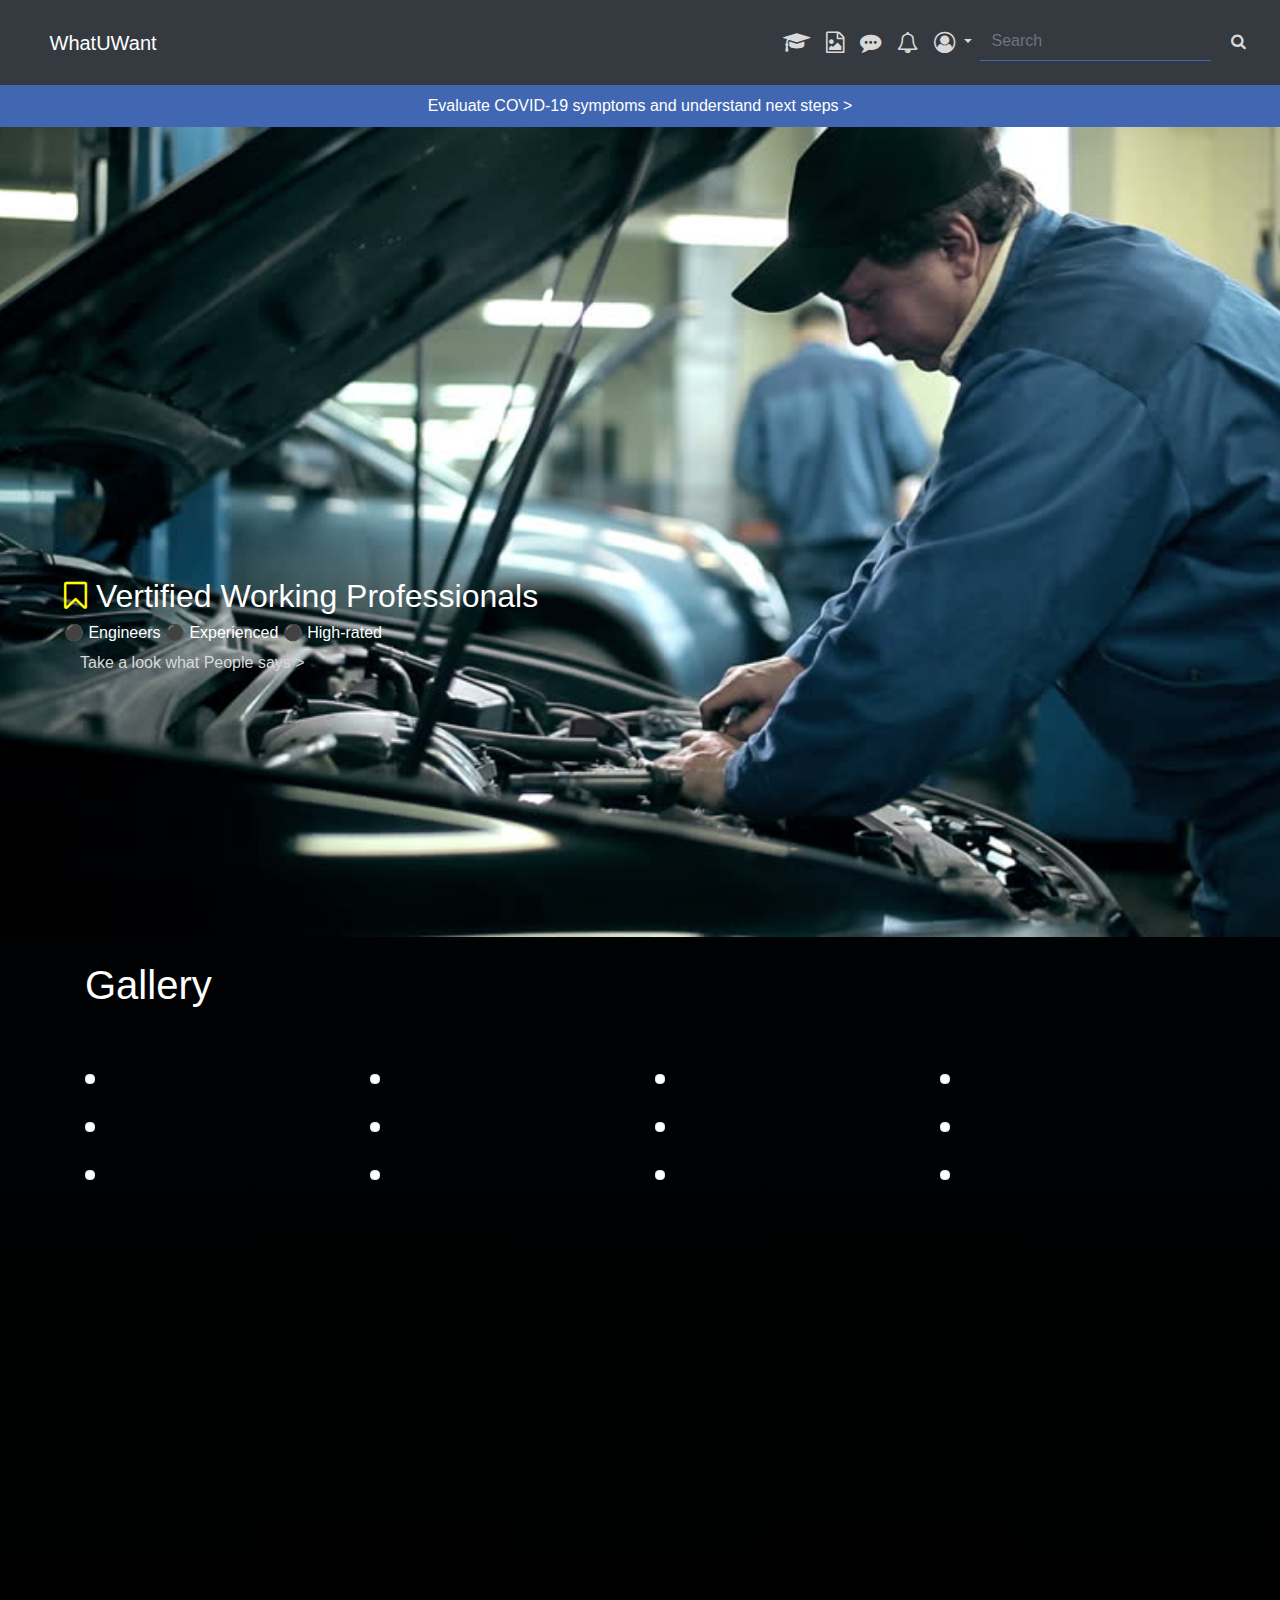
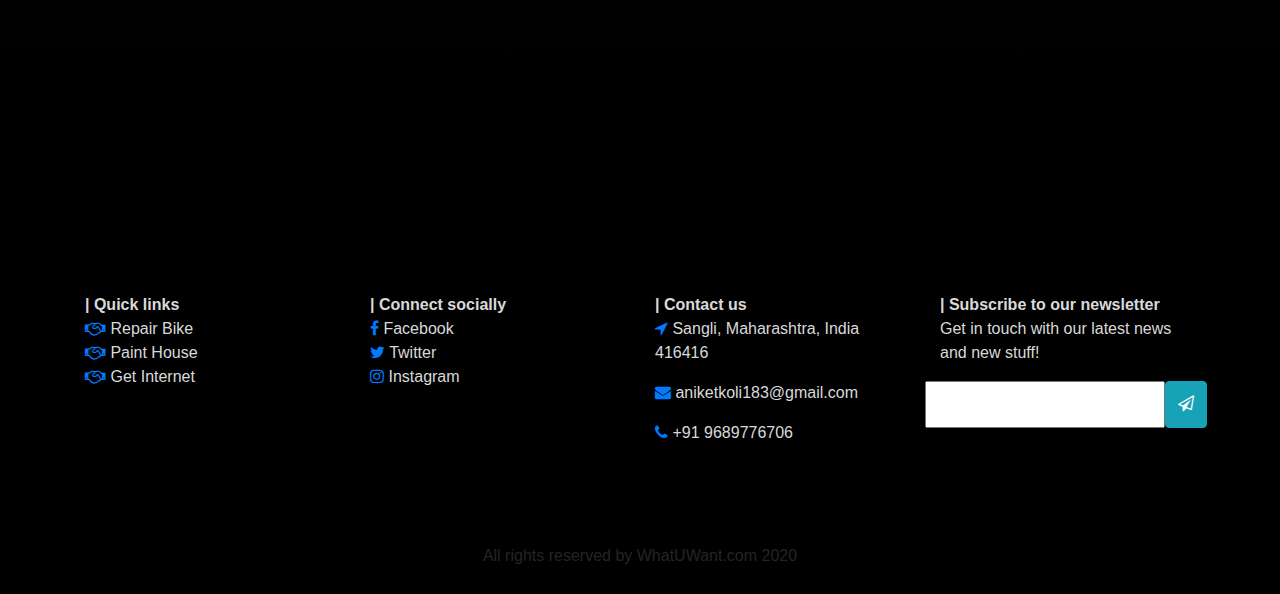
==== gallery.htm @ 5e3b919a "gallery added" ====
<!DOCTYPE html>
<html>
<head>
	<title>Gallery</title>
</head>
<link rel="stylesheet" type="text/css" href="css/index.css">
<link rel="stylesheet" href="https://maxcdn.bootstrapcdn.com/bootstrap/4.5.2/css/bootstrap.min.css">
<link rel="stylesheet" href="https://cdnjs.cloudflare.com/ajax/libs/font-awesome/4.7.0/css/font-awesome.min.css">
<script src="https://ajax.googleapis.com/ajax/libs/jquery/3.5.1/jquery.min.js"></script>
<script src="https://cdnjs.cloudflare.com/ajax/libs/popper.js/1.16.0/umd/popper.min.js"></script>
<script src="https://maxcdn.bootstrapcdn.com/bootstrap/4.5.2/js/bootstrap.min.js"></script>
<script>
	$(document).ready(function(){
	  $('[data-toggle="tooltip"]').tooltip();   
	});
</script>


<body>
	
	<!-- Header section -->
	<nav class="navbar navbar-expand-lg navbar-light bg-dark" style="padding: 2.5vh;">
		<a class="navbar-brand" href="index.htm"  style="color: #fff; 
												-webkit-font-smoothing: antialiased;
												font-family: SF Pro Display,SF Pro Icons,Helvetica Neue,Helvetica,Arial,sans-serif;
												padding-left: 3vh;">
												WhatUWant
		</a>
		<button class="navbar-toggler" type="button" data-toggle="collapse" data-target="#navbarSupportedContent" aria-controls="navbarSupportedContent" aria-expanded="false" aria-label="Toggle navigation">
		  <span class="navbar-toggler-icon"></span>
		</button>
	  
		<div class="collapse navbar-collapse" id="navbarSupportedContent">
		  <ul class="navbar-nav ml-auto">
			<li class="nav-item">
				<a class="nav-link" data-toggle="tooltip" title="Jobs" href="#" style="color: #d9d9d9;">
				<i class="fa fa-graduation-cap fa-lg" aria-hidden="true"></i>
			  </a>
            </li>
            <li class="nav-item">
				<a class="nav-link" data-toggle="tooltip" title="Gallery" href="gallery.htm" style="color: #d9d9d9;">
				<i class="fa fa-file-image-o fa-lg" aria-hidden="true"></i>
			  </a>
		  	</li>
			<li class="nav-item">
				<a class="nav-link" data-toggle="tooltip" title="Send Message" href="#" style="color: #d9d9d9;">
				<i class="fa fa-commenting fa-lg" aria-hidden="true"></i>
			  </a>
		  	</li>
			<li class="nav-item">
			  	<a class="nav-link" data-toggle="tooltip" title="Notifications" href="#" style="color: #d9d9d9;">
				  <i class="fa fa-bell-o fa-lg" aria-hidden="true"></i>
				</a>
			</li>
			<li class="nav-item dropdown">
				  <a class="nav-link dropdown-toggle" 
					   href="#" id="navbarDropdown" 
					   role="button" 
					   data-toggle="dropdown" 
					   aria-haspopup="true" 
					   aria-expanded="false"
					   style="color: #d9d9d9;">
					<i class="fa fa-user-circle-o fa-lg" aria-hidden="true"></i>
			  	</a>
			  	<div class="dropdown-menu" aria-labelledby="navbarDropdown">
					<a class="dropdown-item" href="sign_in.htm">
						<i class="fa fa-key" aria-hidden="true"></i>  Sign In
					</a>
					<a class="dropdown-item" href="sign_up.htm">
						<i class="fa fa-user-plus" aria-hidden="true"></i>  New User
					</a>
					<div class="dropdown-divider"></div>
					<a class="dropdown-item" href="#">
						<i class="fa fa-tachometer" aria-hidden="true"></i>  Dashboard
					</a>
			  	</div>
			</li>
			<li>
				<form class="form-inline my-2 my-lg-0">
					<input class="form-control mr-sm-2" 
							type="search" 
							placeholder="Search" 
							aria-label="Search"  
							style="background-color: transparent;
									border-top: transparent;
									border-left: transparent;
									border-right: transparent;
									border-radius: 0%;
									border-color:  #4267B2;">
					<button class="btn my-2 my-sm-0" type="submit" style="border: none;">
						<i class="fa fa-search" aria-hidden="true" style="color: #d9d9d9;"></i>
					</button>
				</form>
			</li>
		  </ul>
		</div>
	  </nav>
	  <!-- <div class="container"> -->
		<div class="row" 
			style="justify-content: center;
					background-color: #4267B2;
					color: #fff;
					padding-top: 1vh;
					padding-bottom: 1vh;
					-webkit-font-smoothing: antialiased;">
			<a href="https://www.who.int/" target="_blank" style="color: #fff;"> Evaluate COVID‑19 symptoms and understand next steps ></a>
		</div>
	  <!-- </div> -->


	<div class="first-div">
		<div class="row">
			<div class="col-sm-6 col-xs-12">
				
					<h2 class="first-div-text"><i class="fa fa-bookmark-o" aria-hidden="true" style="color: yellow;"></i> Vertified Working Professionals</h2>
					<h6>⚫ Engineers ⚫ Experienced ⚫ High-rated</h6>
					<p>&emsp;<a href="" style="color:#d9d9d9">Take a look what People says ></a></p>
			</div>
		</div>
	</div>


	<div class="second-div">
		<div class="row overflow-hidden">

            <!-- Page Content -->
<div class="container">

    <h1 class="font-weight-light text-center text-lg-left mt-4 mb-0">Gallery</h1>
  
    <hr class="mt-2 mb-5">
  
    <div class="row text-center text-lg-left">
  
      <div class="col-lg-3 col-md-4 col-6">
        <a href="#" class="d-block mb-4 h-100">
              <img class="img-fluid img-thumbnail" src="https://source.unsplash.com/pWkk7iiCoDM/400x300" alt="">
            </a>
      </div>
      <div class="col-lg-3 col-md-4 col-6">
        <a href="#" class="d-block mb-4 h-100">
              <img class="img-fluid img-thumbnail" src="https://source.unsplash.com/aob0ukAYfuI/400x300" alt="">
            </a>
      </div>
      <div class="col-lg-3 col-md-4 col-6">
        <a href="#" class="d-block mb-4 h-100">
              <img class="img-fluid img-thumbnail" src="https://source.unsplash.com/EUfxH-pze7s/400x300" alt="">
            </a>
      </div>
      <div class="col-lg-3 col-md-4 col-6">
        <a href="#" class="d-block mb-4 h-100">
              <img class="img-fluid img-thumbnail" src="https://source.unsplash.com/M185_qYH8vg/400x300" alt="">
            </a>
      </div>
      <div class="col-lg-3 col-md-4 col-6">
        <a href="#" class="d-block mb-4 h-100">
              <img class="img-fluid img-thumbnail" src="https://source.unsplash.com/sesveuG_rNo/400x300" alt="">
            </a>
      </div>
      <div class="col-lg-3 col-md-4 col-6">
        <a href="#" class="d-block mb-4 h-100">
              <img class="img-fluid img-thumbnail" src="https://source.unsplash.com/AvhMzHwiE_0/400x300" alt="">
            </a>
      </div>
      <div class="col-lg-3 col-md-4 col-6">
        <a href="#" class="d-block mb-4 h-100">
              <img class="img-fluid img-thumbnail" src="https://source.unsplash.com/2gYsZUmockw/400x300" alt="">
            </a>
      </div>
      <div class="col-lg-3 col-md-4 col-6">
        <a href="#" class="d-block mb-4 h-100">
              <img class="img-fluid img-thumbnail" src="https://source.unsplash.com/EMSDtjVHdQ8/400x300" alt="">
            </a>
      </div>
      <div class="col-lg-3 col-md-4 col-6">
        <a href="#" class="d-block mb-4 h-100">
              <img class="img-fluid img-thumbnail" src="https://source.unsplash.com/8mUEy0ABdNE/400x300" alt="">
            </a>
      </div>
      <div class="col-lg-3 col-md-4 col-6">
        <a href="#" class="d-block mb-4 h-100">
              <img class="img-fluid img-thumbnail" src="https://source.unsplash.com/G9Rfc1qccH4/400x300" alt="">
            </a>
      </div>
      <div class="col-lg-3 col-md-4 col-6">
        <a href="#" class="d-block mb-4 h-100">
              <img class="img-fluid img-thumbnail" src="https://source.unsplash.com/aJeH0KcFkuc/400x300" alt="">
            </a>
      </div>
      <div class="col-lg-3 col-md-4 col-6">
        <a href="#" class="d-block mb-4 h-100">
              <img class="img-fluid img-thumbnail" src="https://source.unsplash.com/p2TQ-3Bh3Oo/400x300" alt="">
            </a>
      </div>
    </div>
  
  </div>
  <!-- /.container -->


		</div>
	</div>
	

	<!-- Footer section -->

	<div class="footer" style="background: black;">
		<div class="container">
			<div class="row" style="padding-top: 5%;">
				<div class="col-md-3 col-sm-6 col-xs-12 footer-text">
					<b class="quick-links">| Quick links </b><br>
					<a href="#" class="fa fa-handshake-o"></a> Repair Bike <br>
					<a href="#" class="fa fa-handshake-o"></a> Paint House <br>
					<a href="#" class="fa fa-handshake-o"></a> Get Internet
				</div>
				<div class="col-md-3 col-sm-6 col-xs-12 footer-text">
					<b>| Connect socially</b><br>
					<a class="fa fa-facebook" href="#"></a>  Facebook <br>
					<a class="fa fa-twitter" href="#"></a>  Twitter <br>
					<a class="fa fa-instagram" href="#"></a>  Instagram 
				</div>
				<div class="col-md-3 col-sm-6 col-xs-12 footer-text">
					<b>| Contact us</b>
					<p><a href="#" class="fa fa-location-arrow"></a>  Sangli, Maharashtra, India 416416</p>
					<p><a href="#" class="fa fa-envelope"></a>  aniketkoli183@gmail.com</p>
					<p><a href="#" class="fa fa-phone"></a>  +91 9689776706</p>
				</div>
				<div class="col-md-3 col-sm-6 col-xs-12 footer-text">
					<b>| Subscribe to our newsletter</b><br>
					<p> Get in touch with our latest news and new stuff!</p>
					<div class="row" style="padding-top: 0%;">
						<input type="text" style="padding-left: 10%; padding-right: 0%; padding-bottom: 6.5%;" required>
						
						<button class="btn btn-info">  <i class="fa fa-paper-plane-o" aria-hidden="true"></i></button>
					</div>					
				</div>
			</div>
		</div>
		<div class="row">
			<div class="col-md-12 col-sm-12 col-xs-12" style="text-align: center; padding: 2%; ">
				All rights reserved by WhatUWant.com 2020
			</div>			
		</div>
	</div>
</body>
</html>
---- css/index.css ----
html, body 
{
    overflow-x: hidden;
}

.first-div
{
	height: 90vh;
	width: 100%;
	/* background-image: url("firstimage.jpg"); */
	background-image: url('../images/first-div-index-page.jpg');
	background-position: center;
	background-size: cover;
	
	background-color: black;
	color: #fff;
	align-items: center;
	justify-content: center;
	text-align: center;
	/* display: flex; */
}

.nav-link
{
	color: #fff;
	/* font-size: medium; */
}

.first-div
{
	text-align: left;
	padding-left: 5%;
	padding-top: 50vh;
	
}


.second-div
{
	min-height: 100vh;
	width: 100%;
	background-image: linear-gradient(#000203,black);
	background-position: center;
	background-size: cover;
	color: #fff;
	/* display: flex; */
}

.card .checked
{
	color: darkorange;
}

.card .icon-space
{
	letter-spacing: 3px;
}
.footer-text
{
	color: #d9d9d9;
	padding-bottom: 5%;
}

.fa
{
	font-size: 10px;
}
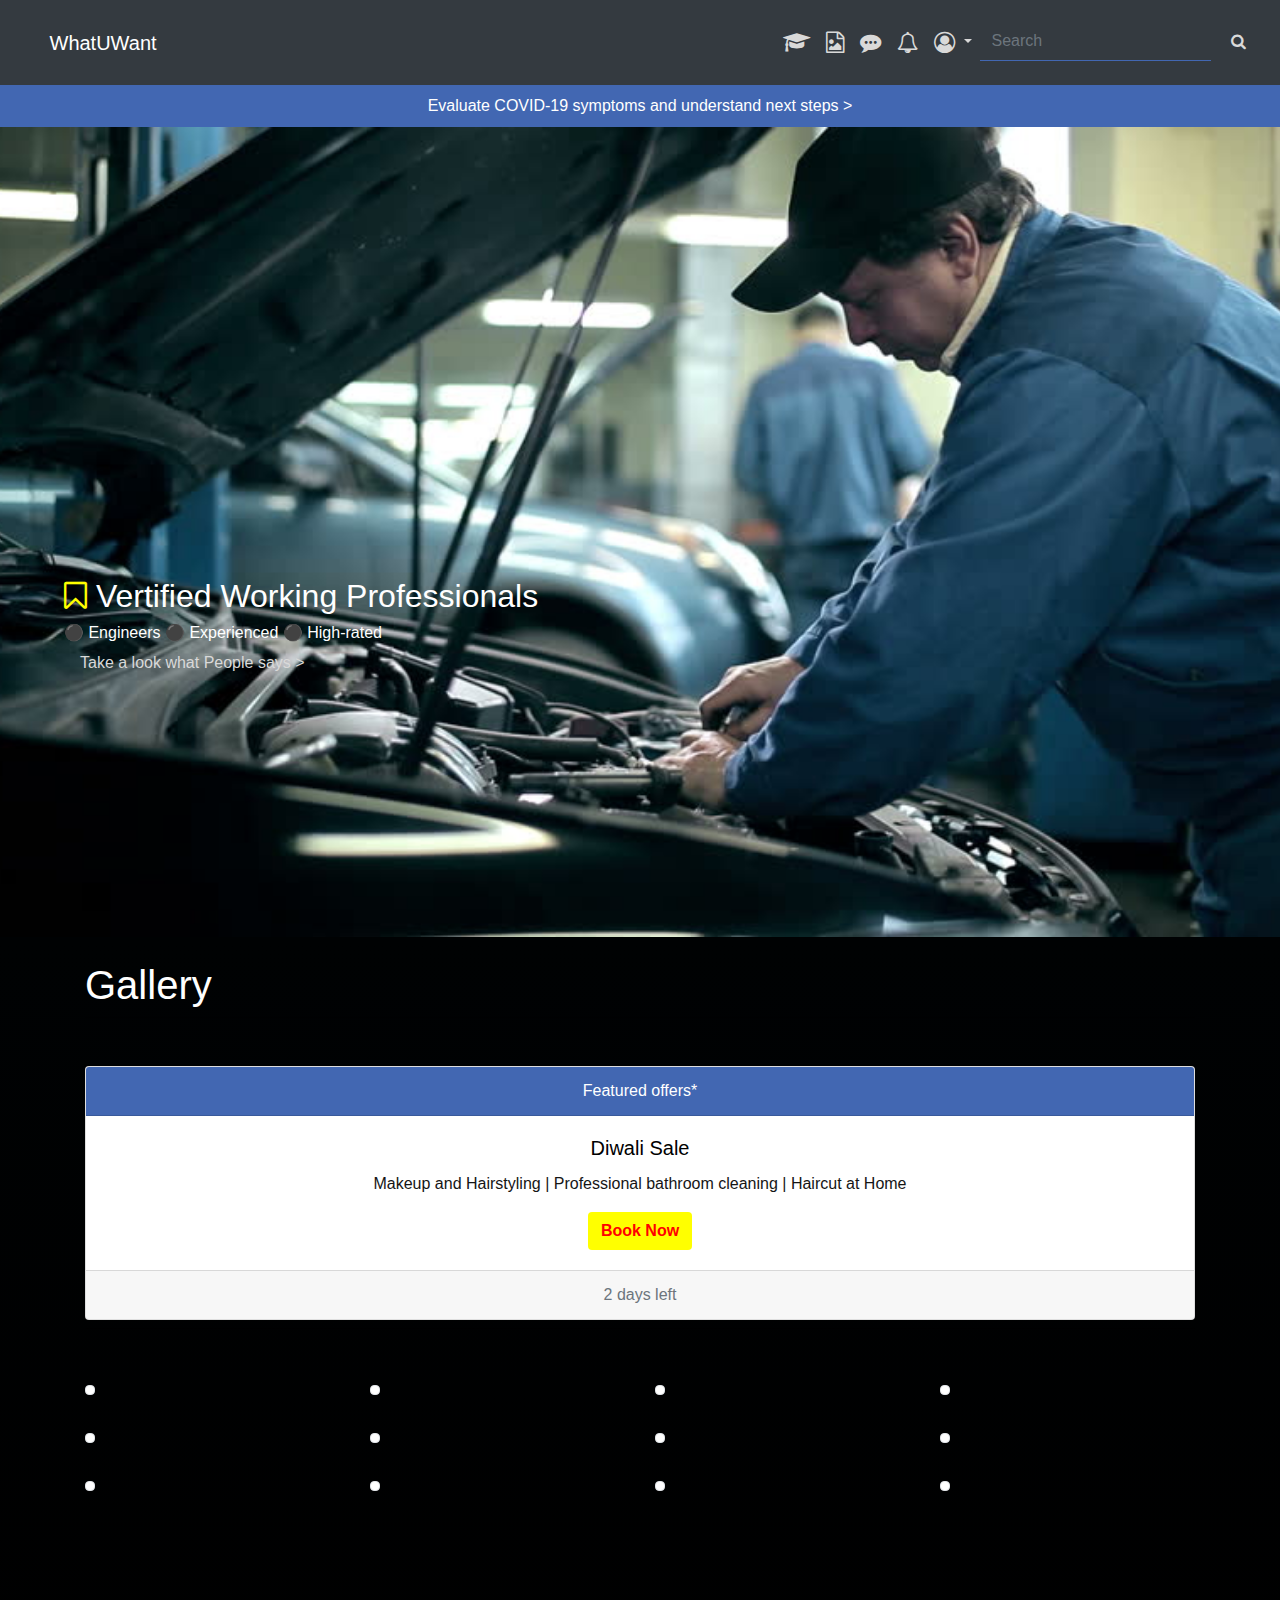
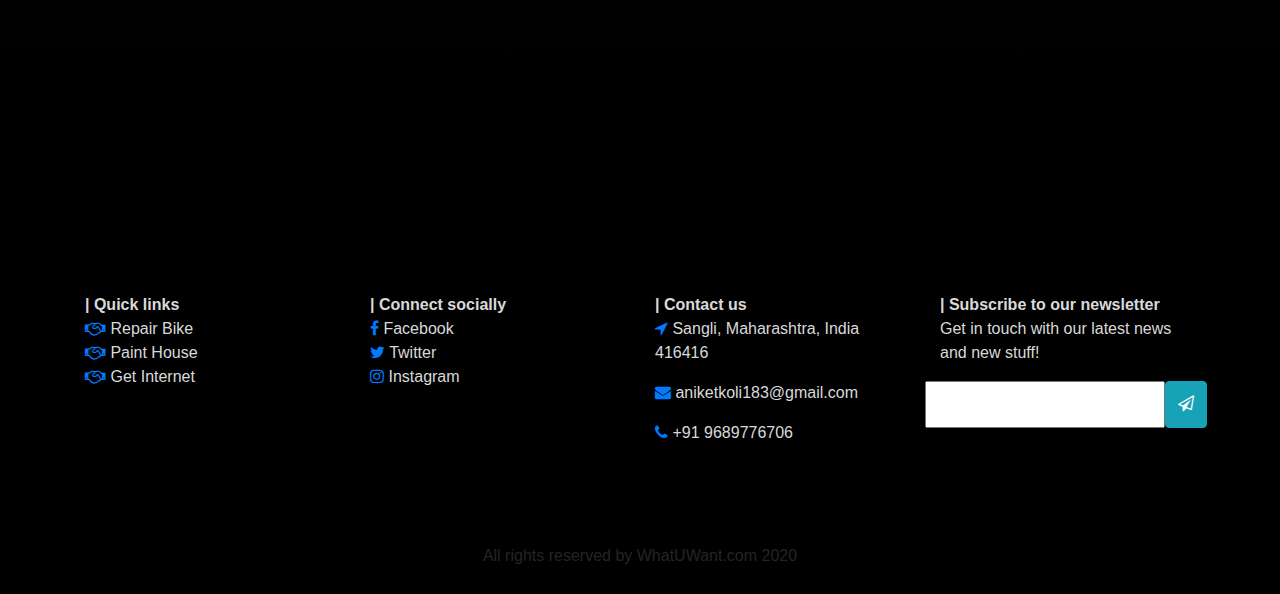
==== commit 64a82269: "carousel, card in bootstrap" ====
--- a/gallery.htm
+++ b/gallery.htm
@@ -128,7 +128,23 @@
 
     <h1 class="font-weight-light text-center text-lg-left mt-4 mb-0">Gallery</h1>
   
-    <hr class="mt-2 mb-5">
+	<hr class="mt-2 mb-5">
+	
+	<div class="card text-center">
+		<div class="card-header" style="color: #fff; background-color:  #4267B2;">
+		  Featured offers*
+		</div>
+		<div class="card-body">
+		  <h5 class="card-title" style="color:black;">Diwali Sale</h5>
+		  <p class="card-text" style="color: #151515;">Makeup and Hairstyling  |  Professional bathroom cleaning  |  Haircut at Home</p>
+		  <a href="#" class="btn" style="background-color: yellow; color: red;"><b>Book Now</b> </a>
+		</div>
+		<div class="card-footer text-muted">
+		  2 days left
+		</div>
+	  </div>
+
+	<hr class="mt-2 mb-5">
   
     <div class="row text-center text-lg-left">
   
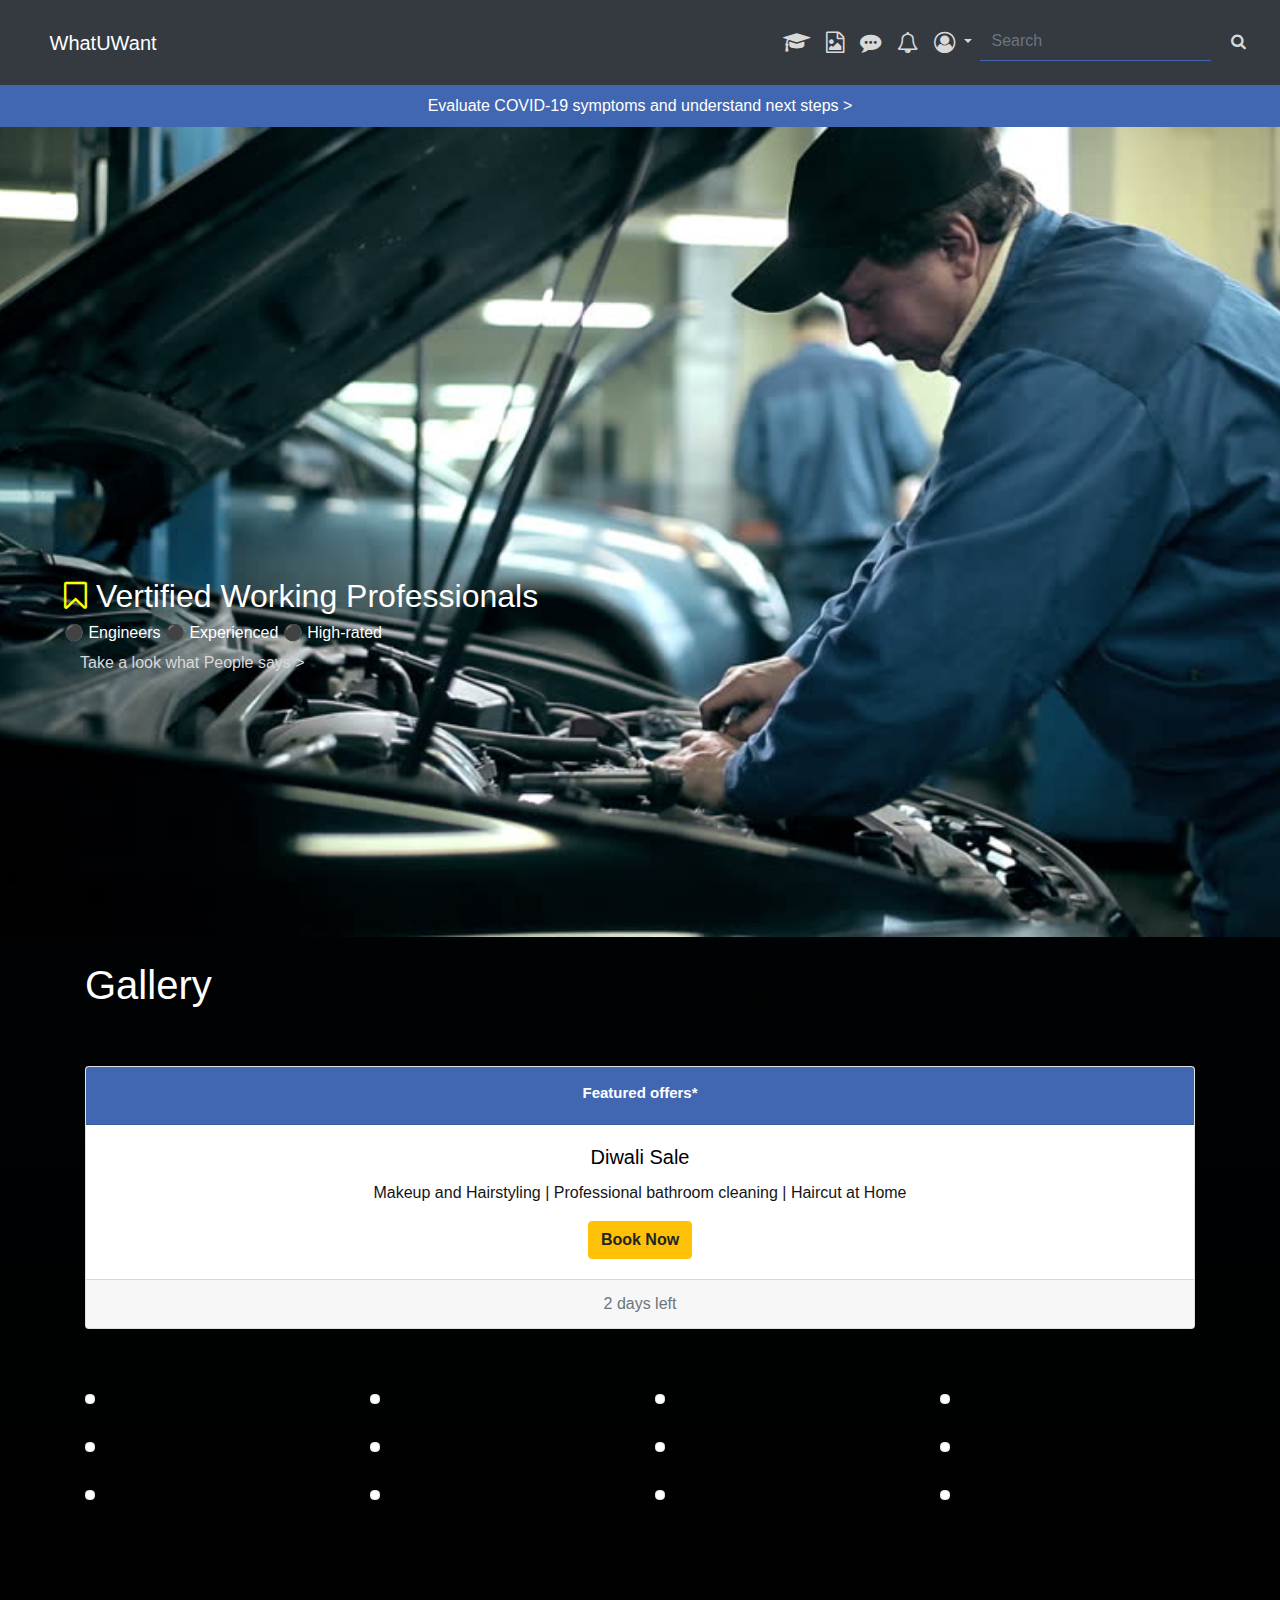
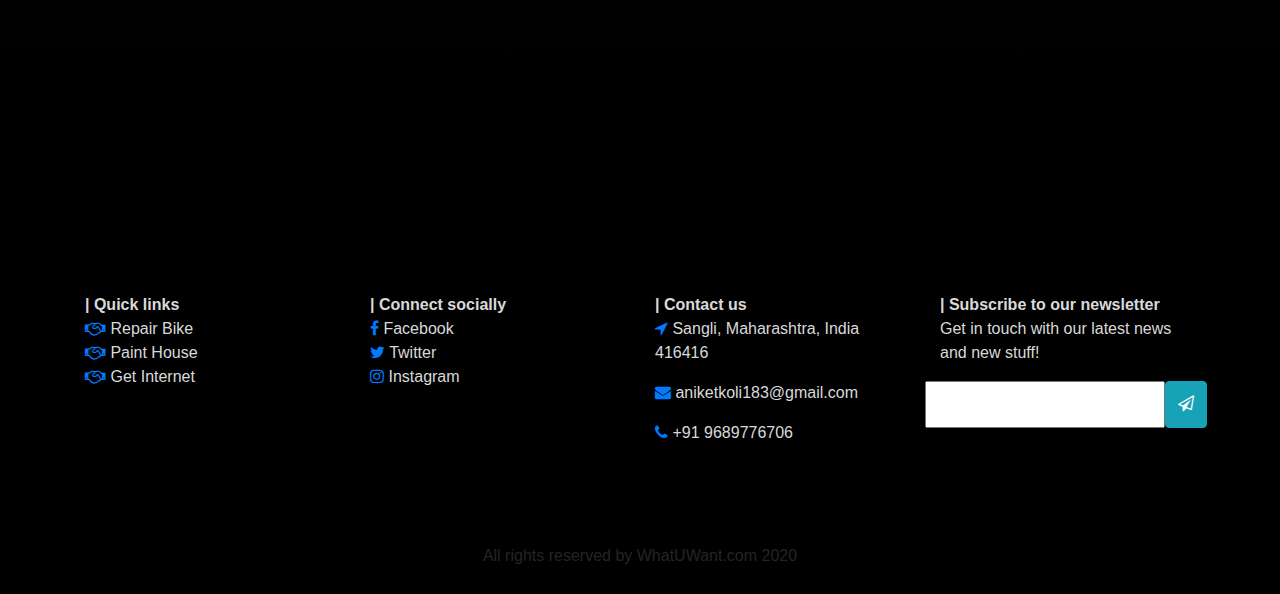
==== commit fb97d28d: "comments added" ====
--- a/gallery.htm
+++ b/gallery.htm
@@ -14,7 +14,16 @@
 	  $('[data-toggle="tooltip"]').tooltip();   
 	});
 </script>
-
+<script>
+	$(document).ready(function(){
+	  $(".btn").hover(function(){
+		$(this).animate({width: "40%", height: "40%"}, 'slow');
+		$(this).css('cursor', 'pointer');
+		}, function(){
+		$(this).animate({width: "10%", height: "10%"}, 'slow');
+	  });
+	});
+</script>
 
 <body>
 	
@@ -129,15 +138,16 @@
     <h1 class="font-weight-light text-center text-lg-left mt-4 mb-0">Gallery</h1>
   
 	<hr class="mt-2 mb-5">
-	
+
+	<!-- Advertisement Card -->
 	<div class="card text-center">
 		<div class="card-header" style="color: #fff; background-color:  #4267B2;">
-		  Featured offers*
+			<h5><span class="badge">Featured offers*</span></h5>
 		</div>
 		<div class="card-body">
 		  <h5 class="card-title" style="color:black;">Diwali Sale</h5>
 		  <p class="card-text" style="color: #151515;">Makeup and Hairstyling  |  Professional bathroom cleaning  |  Haircut at Home</p>
-		  <a href="#" class="btn" style="background-color: yellow; color: red;"><b>Book Now</b> </a>
+		  <a href="#" class="btn btn-warning"><b>Book Now</b> </a>
 		</div>
 		<div class="card-footer text-muted">
 		  2 days left
@@ -145,68 +155,70 @@
 	  </div>
 
 	<hr class="mt-2 mb-5">
-  
+	<!-- adv card ended -->
+  
+	<!-- Gallery Images -->
     <div class="row text-center text-lg-left">
   
       <div class="col-lg-3 col-md-4 col-6">
         <a href="#" class="d-block mb-4 h-100">
-              <img class="img-fluid img-thumbnail" src="https://source.unsplash.com/pWkk7iiCoDM/400x300" alt="">
-            </a>
-      </div>
-      <div class="col-lg-3 col-md-4 col-6">
-        <a href="#" class="d-block mb-4 h-100">
-              <img class="img-fluid img-thumbnail" src="https://source.unsplash.com/aob0ukAYfuI/400x300" alt="">
-            </a>
-      </div>
-      <div class="col-lg-3 col-md-4 col-6">
-        <a href="#" class="d-block mb-4 h-100">
-              <img class="img-fluid img-thumbnail" src="https://source.unsplash.com/EUfxH-pze7s/400x300" alt="">
-            </a>
-      </div>
-      <div class="col-lg-3 col-md-4 col-6">
-        <a href="#" class="d-block mb-4 h-100">
-              <img class="img-fluid img-thumbnail" src="https://source.unsplash.com/M185_qYH8vg/400x300" alt="">
-            </a>
-      </div>
-      <div class="col-lg-3 col-md-4 col-6">
-        <a href="#" class="d-block mb-4 h-100">
-              <img class="img-fluid img-thumbnail" src="https://source.unsplash.com/sesveuG_rNo/400x300" alt="">
-            </a>
-      </div>
-      <div class="col-lg-3 col-md-4 col-6">
-        <a href="#" class="d-block mb-4 h-100">
-              <img class="img-fluid img-thumbnail" src="https://source.unsplash.com/AvhMzHwiE_0/400x300" alt="">
-            </a>
-      </div>
-      <div class="col-lg-3 col-md-4 col-6">
-        <a href="#" class="d-block mb-4 h-100">
-              <img class="img-fluid img-thumbnail" src="https://source.unsplash.com/2gYsZUmockw/400x300" alt="">
-            </a>
-      </div>
-      <div class="col-lg-3 col-md-4 col-6">
-        <a href="#" class="d-block mb-4 h-100">
-              <img class="img-fluid img-thumbnail" src="https://source.unsplash.com/EMSDtjVHdQ8/400x300" alt="">
-            </a>
-      </div>
-      <div class="col-lg-3 col-md-4 col-6">
-        <a href="#" class="d-block mb-4 h-100">
-              <img class="img-fluid img-thumbnail" src="https://source.unsplash.com/8mUEy0ABdNE/400x300" alt="">
-            </a>
-      </div>
-      <div class="col-lg-3 col-md-4 col-6">
-        <a href="#" class="d-block mb-4 h-100">
-              <img class="img-fluid img-thumbnail" src="https://source.unsplash.com/G9Rfc1qccH4/400x300" alt="">
-            </a>
-      </div>
-      <div class="col-lg-3 col-md-4 col-6">
-        <a href="#" class="d-block mb-4 h-100">
-              <img class="img-fluid img-thumbnail" src="https://source.unsplash.com/aJeH0KcFkuc/400x300" alt="">
-            </a>
-      </div>
-      <div class="col-lg-3 col-md-4 col-6">
-        <a href="#" class="d-block mb-4 h-100">
-              <img class="img-fluid img-thumbnail" src="https://source.unsplash.com/p2TQ-3Bh3Oo/400x300" alt="">
-            </a>
+            <img class="img-fluid img-thumbnail" src="https://source.unsplash.com/pWkk7iiCoDM/400x300" alt="">
+        </a>
+      </div>
+      <div class="col-lg-3 col-md-4 col-6">
+        <a href="#" class="d-block mb-4 h-100">
+            <img class="img-fluid img-thumbnail" src="https://source.unsplash.com/aob0ukAYfuI/400x300" alt="">
+        </a>
+      </div>
+      <div class="col-lg-3 col-md-4 col-6">
+        <a href="#" class="d-block mb-4 h-100">
+            <img class="img-fluid img-thumbnail" src="https://source.unsplash.com/EUfxH-pze7s/400x300" alt="">
+        </a>
+      </div>
+      <div class="col-lg-3 col-md-4 col-6">
+        <a href="#" class="d-block mb-4 h-100">
+            <img class="img-fluid img-thumbnail" src="https://source.unsplash.com/M185_qYH8vg/400x300" alt="">
+        </a>
+      </div>
+      <div class="col-lg-3 col-md-4 col-6">
+        <a href="#" class="d-block mb-4 h-100">
+            <img class="img-fluid img-thumbnail" src="https://source.unsplash.com/sesveuG_rNo/400x300" alt="">
+        </a>
+      </div>
+      <div class="col-lg-3 col-md-4 col-6">
+        <a href="#" class="d-block mb-4 h-100">
+            <img class="img-fluid img-thumbnail" src="https://source.unsplash.com/AvhMzHwiE_0/400x300" alt="">
+        </a>
+      </div>
+      <div class="col-lg-3 col-md-4 col-6">
+        <a href="#" class="d-block mb-4 h-100">
+            <img class="img-fluid img-thumbnail" src="https://source.unsplash.com/2gYsZUmockw/400x300" alt="">
+        </a>
+      </div>
+      <div class="col-lg-3 col-md-4 col-6">
+        <a href="#" class="d-block mb-4 h-100">
+        	<img class="img-fluid img-thumbnail" src="https://source.unsplash.com/EMSDtjVHdQ8/400x300" alt="">
+        </a>
+      </div>
+      <div class="col-lg-3 col-md-4 col-6">
+        <a href="#" class="d-block mb-4 h-100">
+            <img class="img-fluid img-thumbnail" src="https://source.unsplash.com/8mUEy0ABdNE/400x300" alt="">
+        </a>
+      </div>
+      <div class="col-lg-3 col-md-4 col-6">
+        <a href="#" class="d-block mb-4 h-100">
+            <img class="img-fluid img-thumbnail" src="https://source.unsplash.com/G9Rfc1qccH4/400x300" alt="">
+        </a>
+      </div>
+      <div class="col-lg-3 col-md-4 col-6">
+        <a href="#" class="d-block mb-4 h-100">
+            <img class="img-fluid img-thumbnail" src="https://source.unsplash.com/aJeH0KcFkuc/400x300" alt="">
+        </a>
+      </div>
+      <div class="col-lg-3 col-md-4 col-6">
+        <a href="#" class="d-block mb-4 h-100">
+    	    <img class="img-fluid img-thumbnail" src="https://source.unsplash.com/p2TQ-3Bh3Oo/400x300" alt="">
+        </a>
       </div>
     </div>
   
